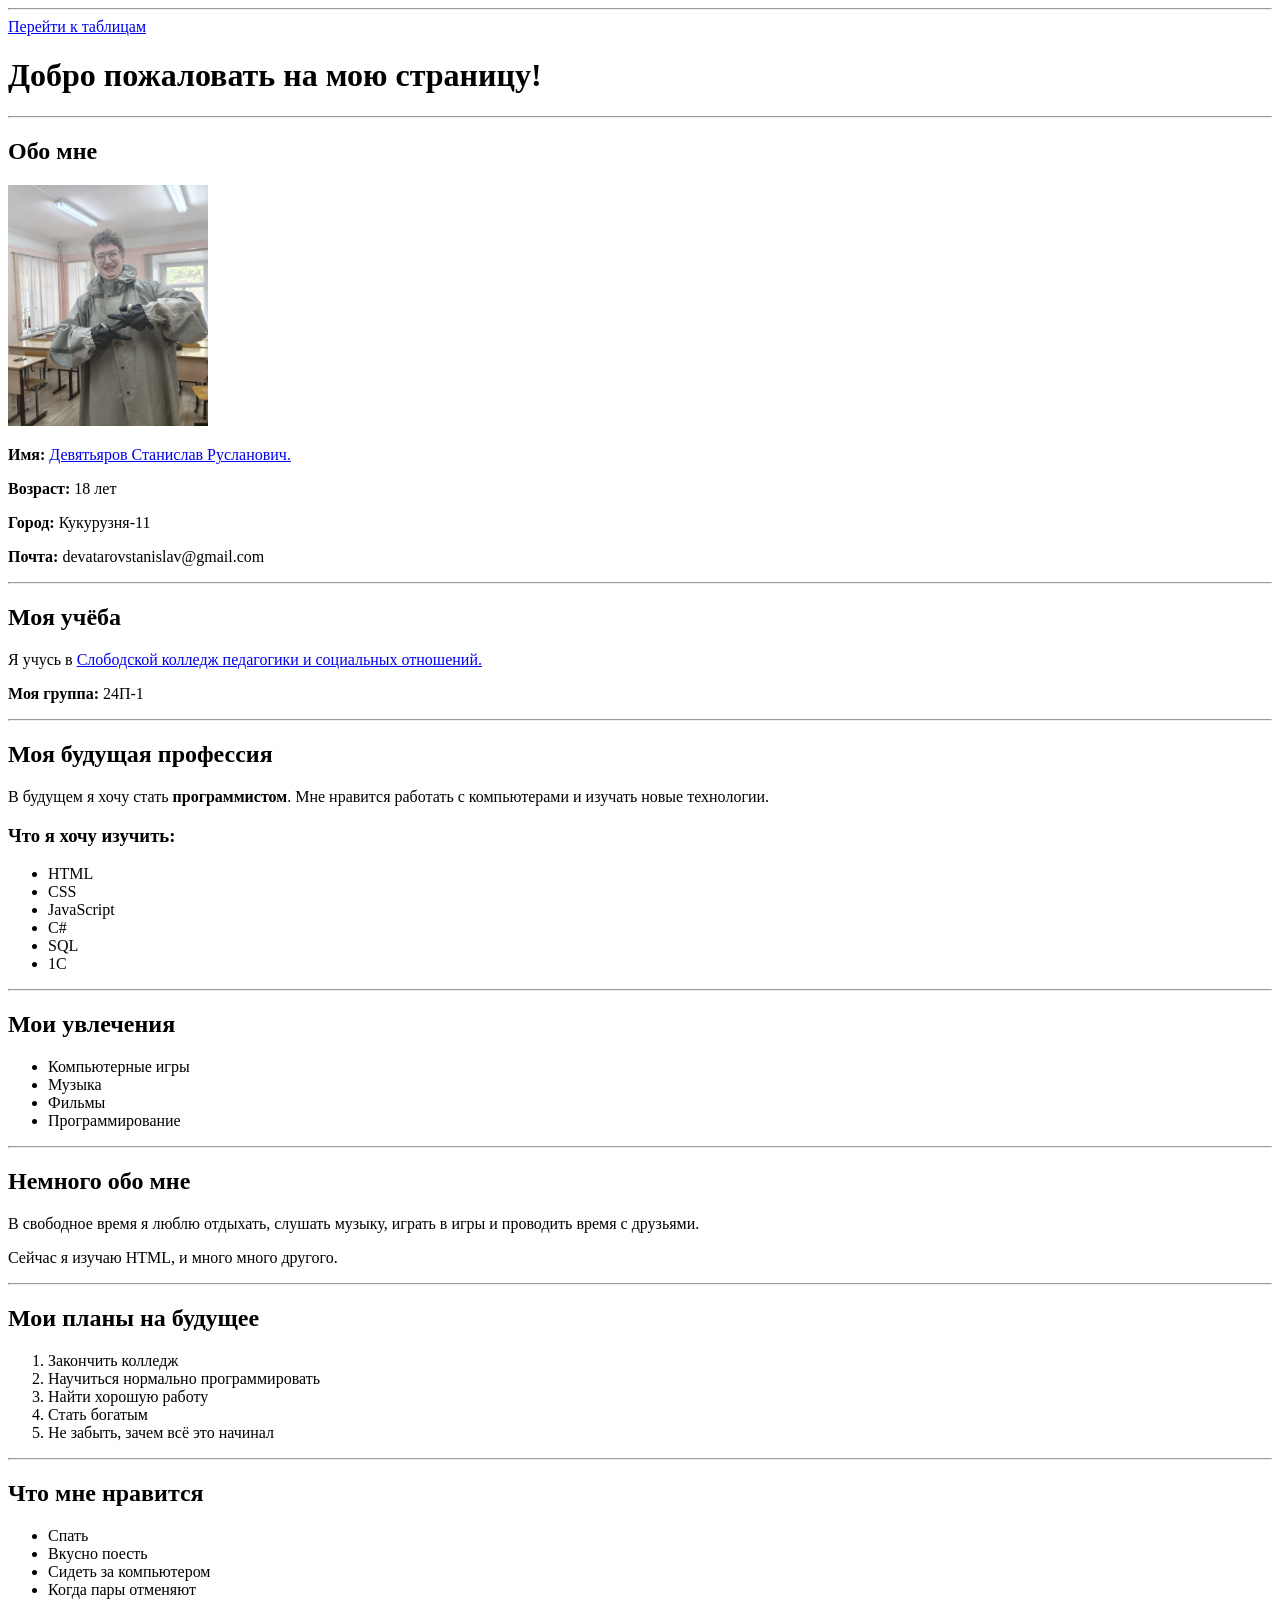
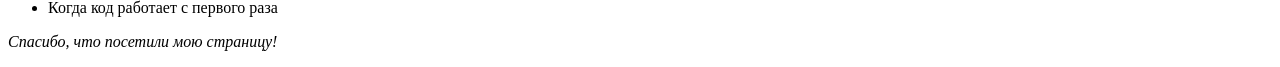
==== index.html @ f47c6400 "add_FirstFile" ====
<!DOCTYPE html>
<html>

<head>
    <title>Моя страница</title>
</head>

<hr>

<a href="Page_2.html">Перейти к таблицам</a>

<body>

<h1>Добро пожаловать на мою страницу!</h1>

<hr>

<h2>Обо мне</h2>

<img src="Ya.jpg" width="200">

<p><b>Имя:</b> <a href="https://vk.ru/kubochel">Девятьяров Станислав Русланович.</a></p>
<p><b>Возраст:</b> 18 лет</p>
<p><b>Город:</b> Кукурузня-11</p>
<p><b>Почта:</b> devatarovstanislav@gmail.com</p>

<hr>

<h2>Моя учёба</h2>

<p>Я учусь в <a href="https://slobkoll.ru/">Слободской колледж педагогики и социальных отношений.</a></p>
<p><b>Моя группа:</b> 24П-1</p>

<hr>

<h2>Моя будущая профессия</h2>

<p>
В будущем я хочу стать <b>программистом</b>.
Мне нравится работать с компьютерами и изучать новые технологии.
</p>

<h3>Что я хочу изучить:</h3>

<ul>
    <li>HTML</li>
    <li>CSS</li>
    <li>JavaScript</li>
    <li>C#</li>
	<li>SQL</li>
	<li>1C</li>
</ul>

<hr>

<h2>Мои увлечения</h2>

<ul>
    <li>Компьютерные игры</li>
    <li>Музыка</li>
    <li>Фильмы</li>
    <li>Программирование</li>
</ul>

<hr>

<h2>Немного обо мне</h2>

<p>
В свободное время я люблю отдыхать, слушать музыку,
играть в игры и проводить время с друзьями.
</p>

<p>
Сейчас я изучаю HTML, и много много другого.
</p>

<hr>

<h2>Мои планы на будущее</h2>

<ol>
    <li>Закончить колледж</li>
    <li>Научиться нормально программировать</li>
    <li>Найти хорошую работу</li>
    <li>Стать богатым</li>
    <li>Не забыть, зачем всё это начинал</li>
</ol>

<hr>

<h2>Что мне нравится</h2>

<ul>
    <li>Спать</li>
    <li>Вкусно поесть</li>
    <li>Сидеть за компьютером</li>
    <li>Когда пары отменяют</li>
    <li>Когда код работает с первого раза</li>
</ul>

<p><i>Спасибо, что посетили мою страницу!</i></p>

</body>

</html>
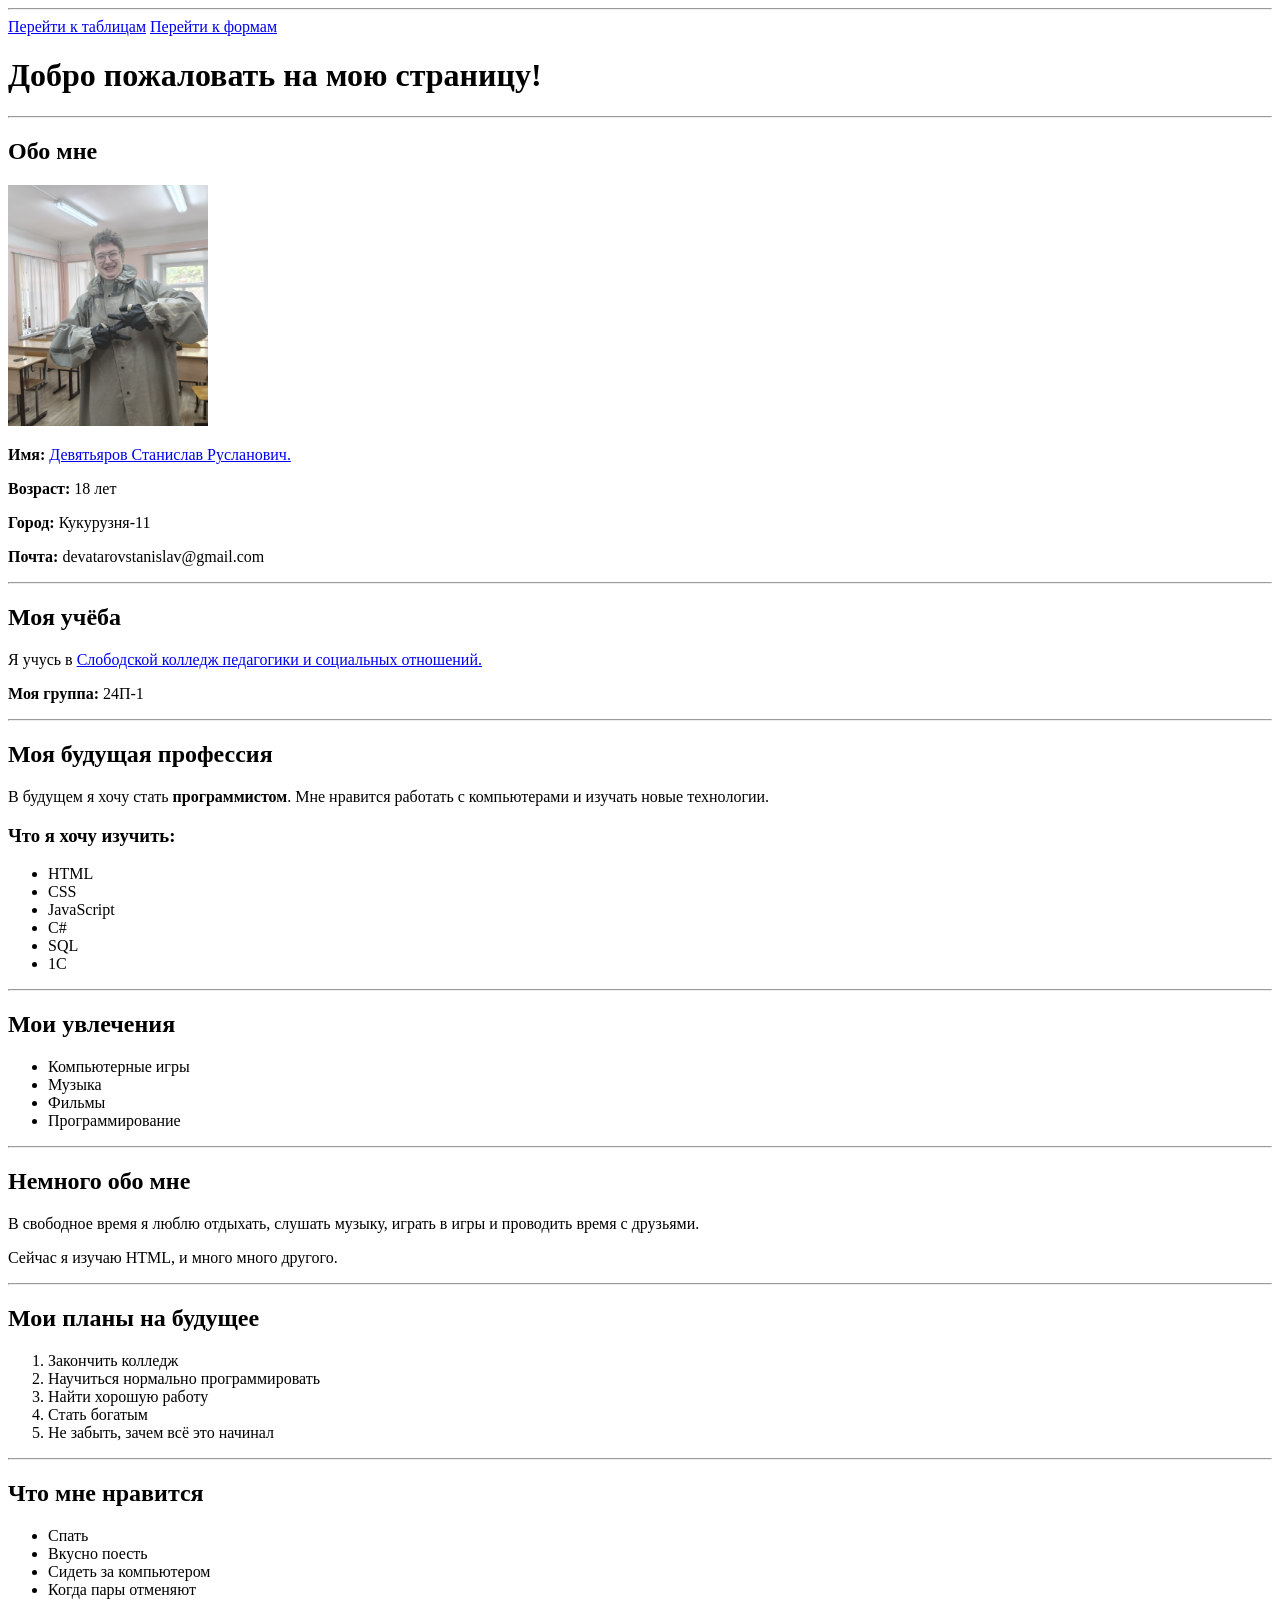
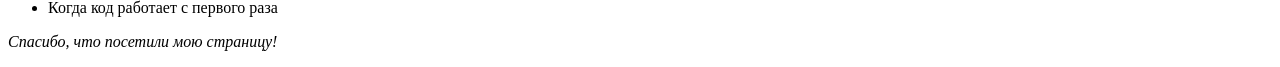
==== commit 54a993c0: "Add files via upload" ====
--- a/index.html
+++ b/index.html
@@ -8,6 +8,7 @@
 <hr>
 
 <a href="Page_2.html">Перейти к таблицам</a>
+<a href="Forms.html">Перейти к формам</a>
 
 <body>
 
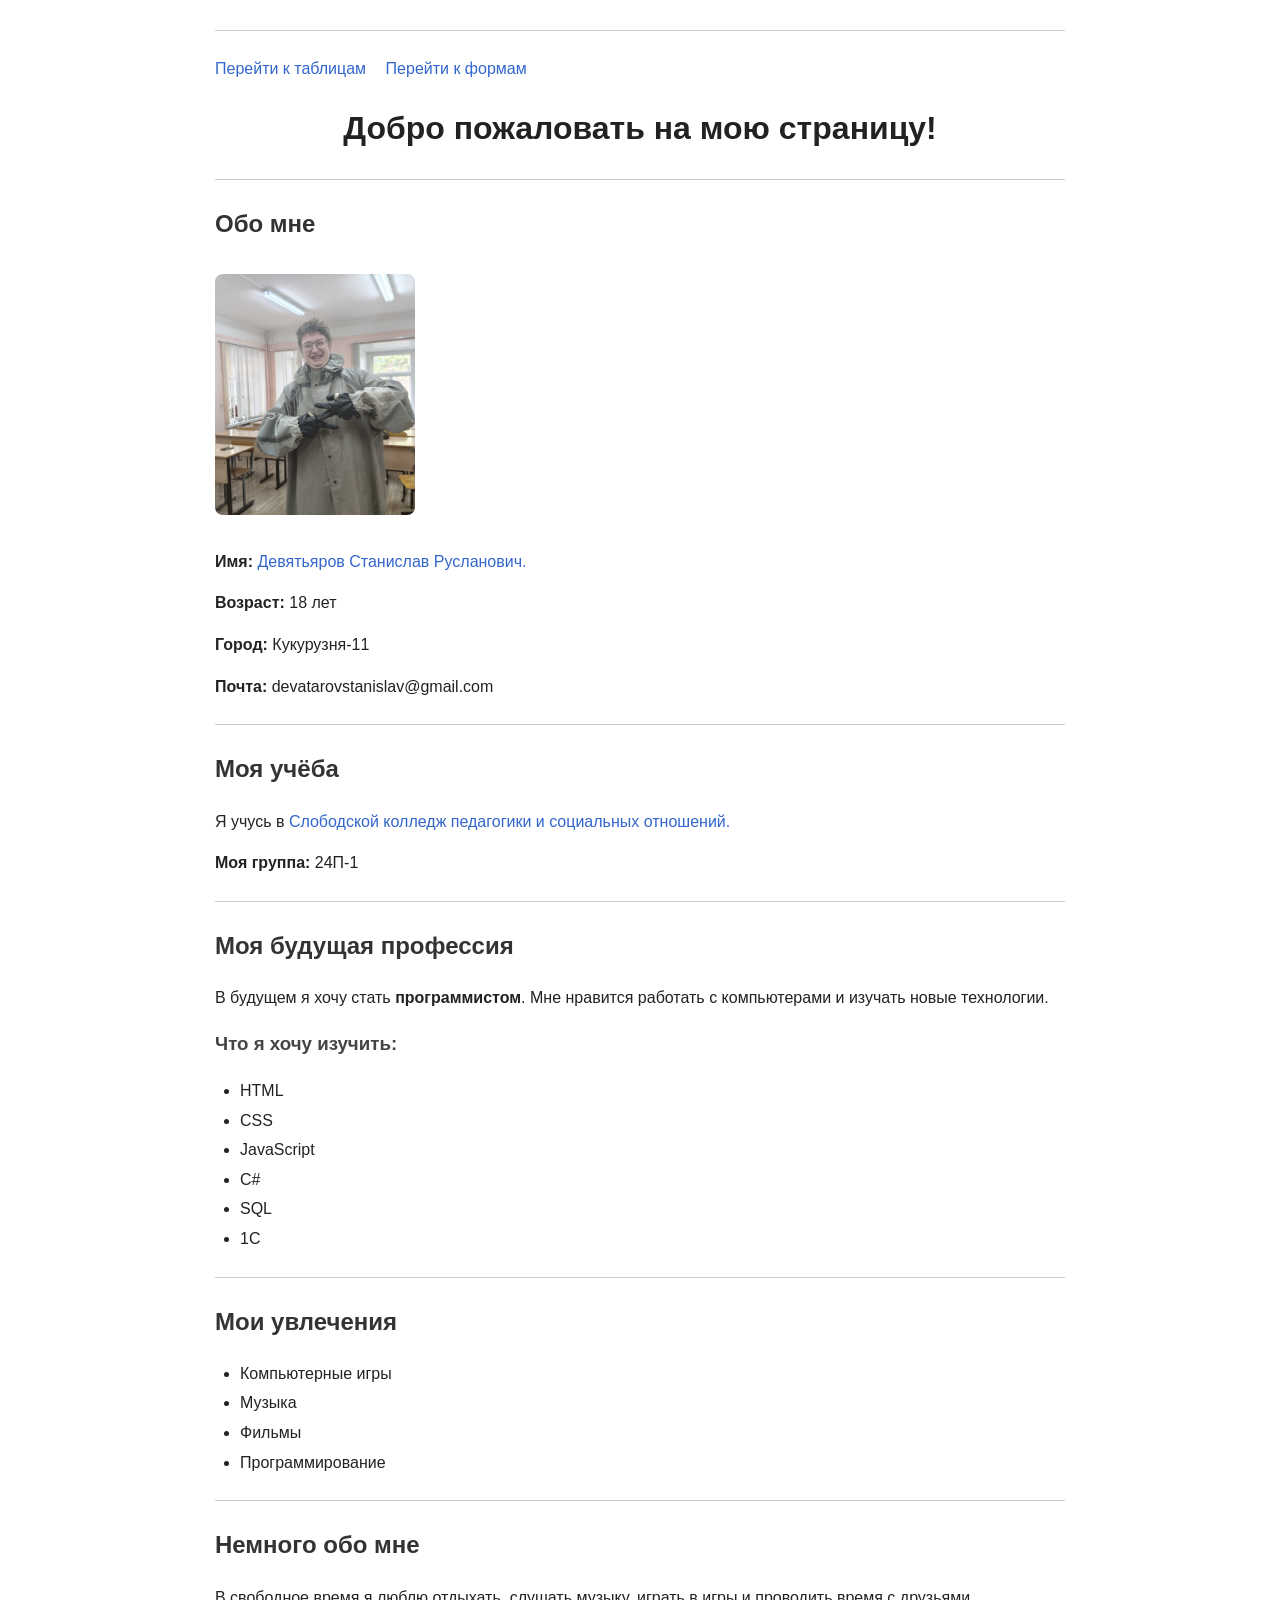
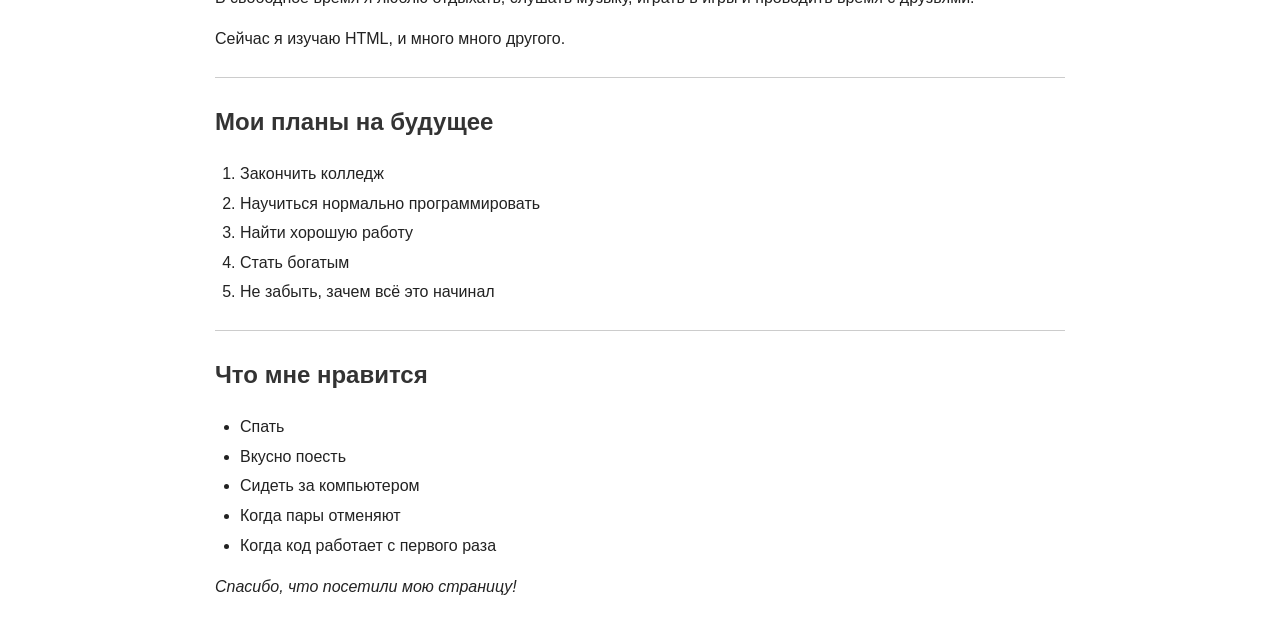
==== commit aac228dc: "update index (add style)" ====
--- a/index.html
+++ b/index.html
@@ -3,6 +3,9 @@
 
 <head>
     <title>Моя страница</title>
+
+    <link rel="stylesheet" href="style.css">
+
 </head>
 
 <hr>
--- a/style.css
+++ b/style.css
@@ -0,0 +1,51 @@
+body {
+    font-family: Arial, sans-serif;
+    max-width: 850px;
+    margin: 30px auto;
+    padding: 0 20px;
+    line-height: 1.6;
+    color: #222;
+}
+
+h1 {
+    text-align: center;
+    margin-bottom: 25px;
+}
+
+h2 {
+    margin-top: 25px;
+    color: #333;
+}
+
+h3 {
+    color: #444;
+}
+
+a {
+    color: #3366cc;
+    text-decoration: none;
+    margin-right: 15px;
+}
+
+a:hover {
+    text-decoration: underline;
+}
+
+img {
+    border-radius: 8px;
+    margin: 10px 0;
+}
+
+ul, ol {
+    padding-left: 25px;
+}
+
+li {
+    margin-bottom: 4px;
+}
+
+hr {
+    border: none;
+    border-top: 1px solid #ccc;
+    margin: 25px 0;
+}
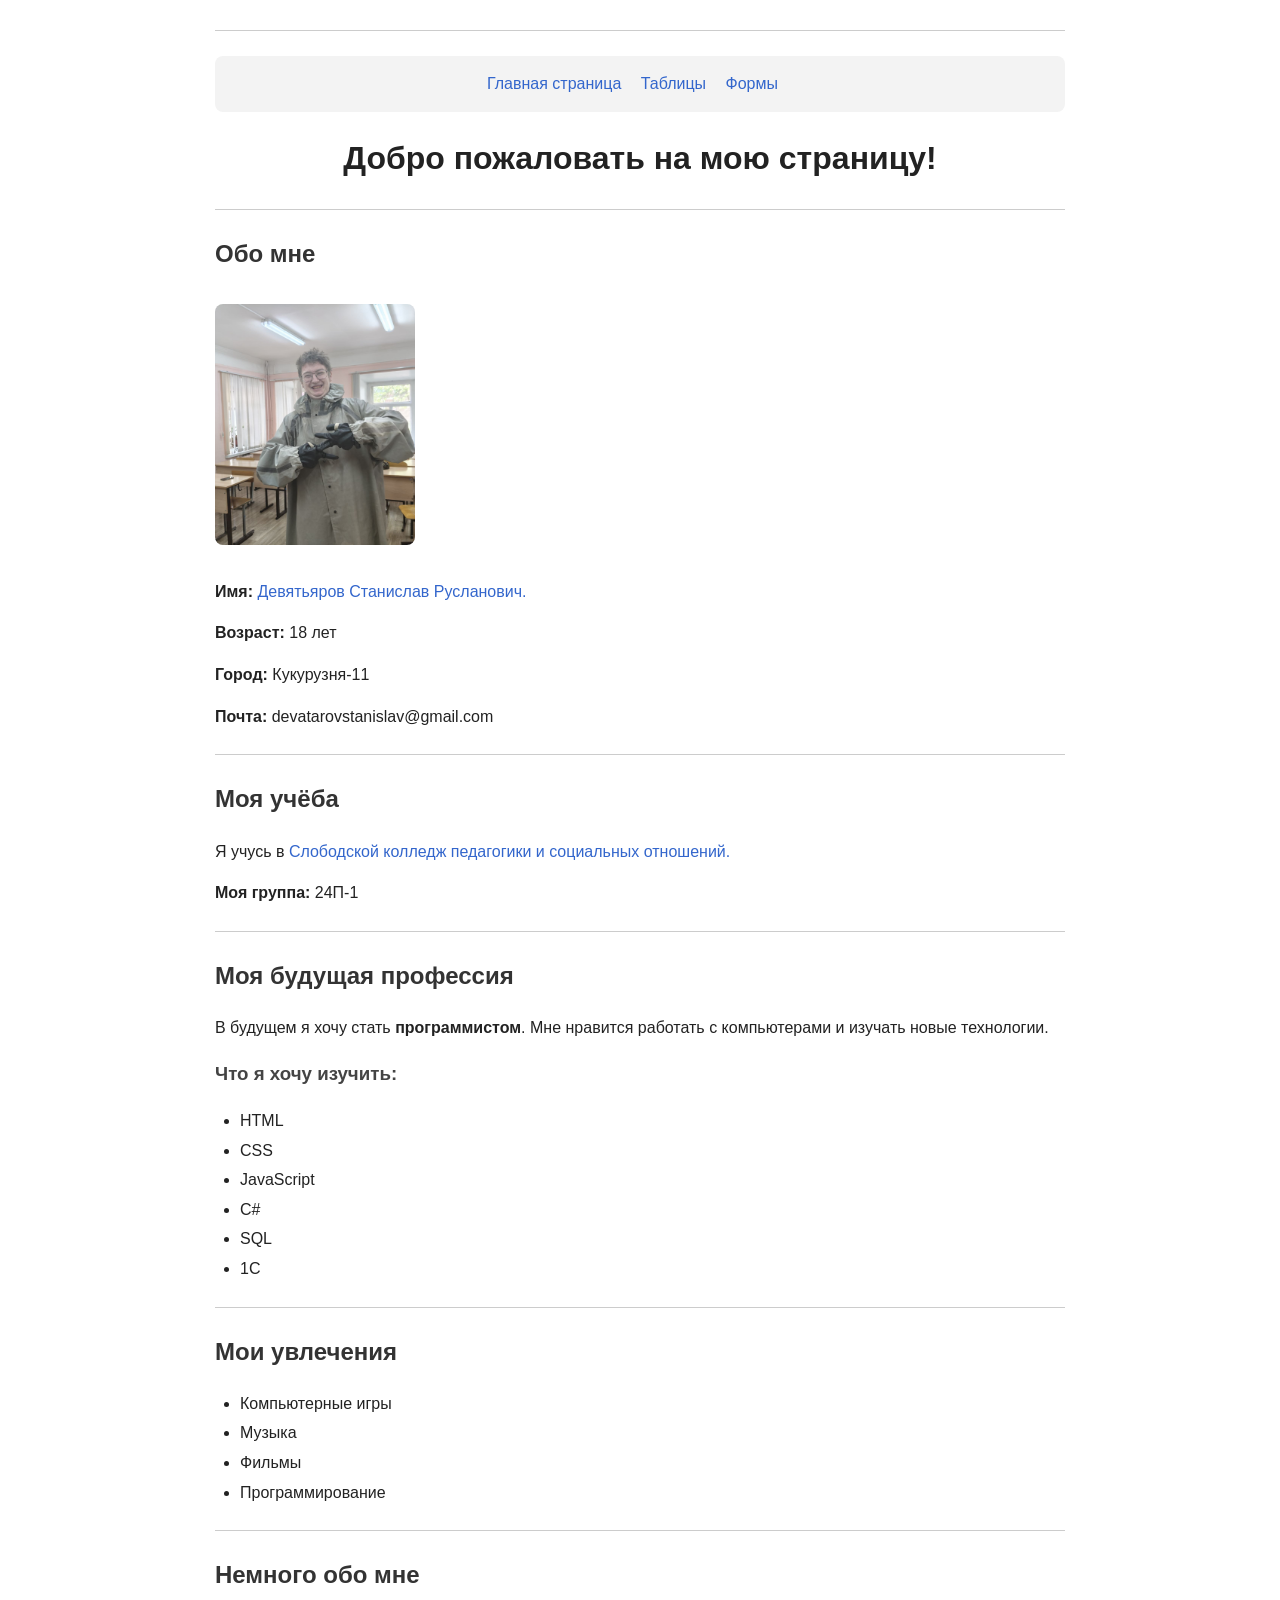
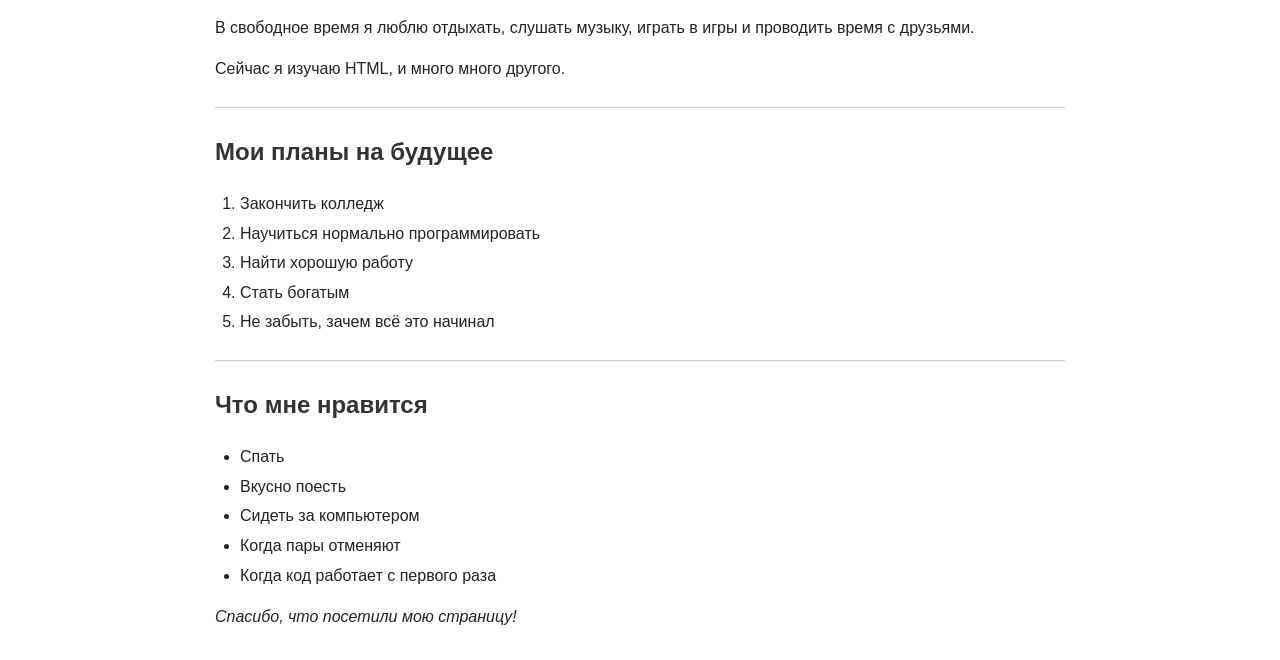
==== commit 5613ea76: "menu update" ====
--- a/index.html
+++ b/index.html
@@ -10,10 +10,9 @@
 
 <hr>
 
-<a href="Page_2.html">Перейти к таблицам</a>
-<a href="Forms.html">Перейти к формам</a>
+<body>
 
-<body>
+<nav id="main-menu"></nav>
 
 <h1>Добро пожаловать на мою страницу!</h1>
 
@@ -105,6 +104,8 @@
 
 <p><i>Спасибо, что посетили мою страницу!</i></p>
 
+<script src="menu.js"></script>
+
 </body>
 
 </html>
--- a/style.css
+++ b/style.css
@@ -49,3 +49,68 @@
     border-top: 1px solid #ccc;
     margin: 25px 0;
 }
+
+/* Таблицы */
+table {
+    border-collapse: collapse;
+    margin: 10px 0 20px;
+}
+
+td {
+    border-color: #777;
+}
+
+/* Формы */
+form {
+    margin-bottom: 20px;
+}
+
+input[type="text"],
+select,
+textarea {
+    font: inherit;
+    padding: 6px 8px;
+    border: 1px solid #bbb;
+    border-radius: 4px;
+}
+
+textarea {
+    max-width: 100%;
+}
+
+input[type="button"],
+input[type="submit"],
+input[type="reset"] {
+    padding: 7px 12px;
+    border: 1px solid #aaa;
+    border-radius: 4px;
+    background: #f3f3f3;
+    cursor: pointer;
+}
+
+input[type="button"]:hover,
+input[type="submit"]:hover,
+input[type="reset"]:hover {
+    background: #e8e8e8;
+}
+
+.questionnaire-row {
+    display: flex;
+    gap: 40px;
+    align-items: flex-start;
+    flex-wrap: wrap;
+}
+
+#result {
+    min-width: 260px;
+    padding-left: 20px;
+    border-left: 2px solid #ddd;
+}
+
+#main-menu {
+    background-color: #f3f3f3; /* Светло-серый фон, как у кнопок в формах */
+    padding: 15px;
+    border-radius: 8px; /* Закругленные углы, как у твоих картинок */
+    text-align: center;
+    margin-bottom: 20px;
+}
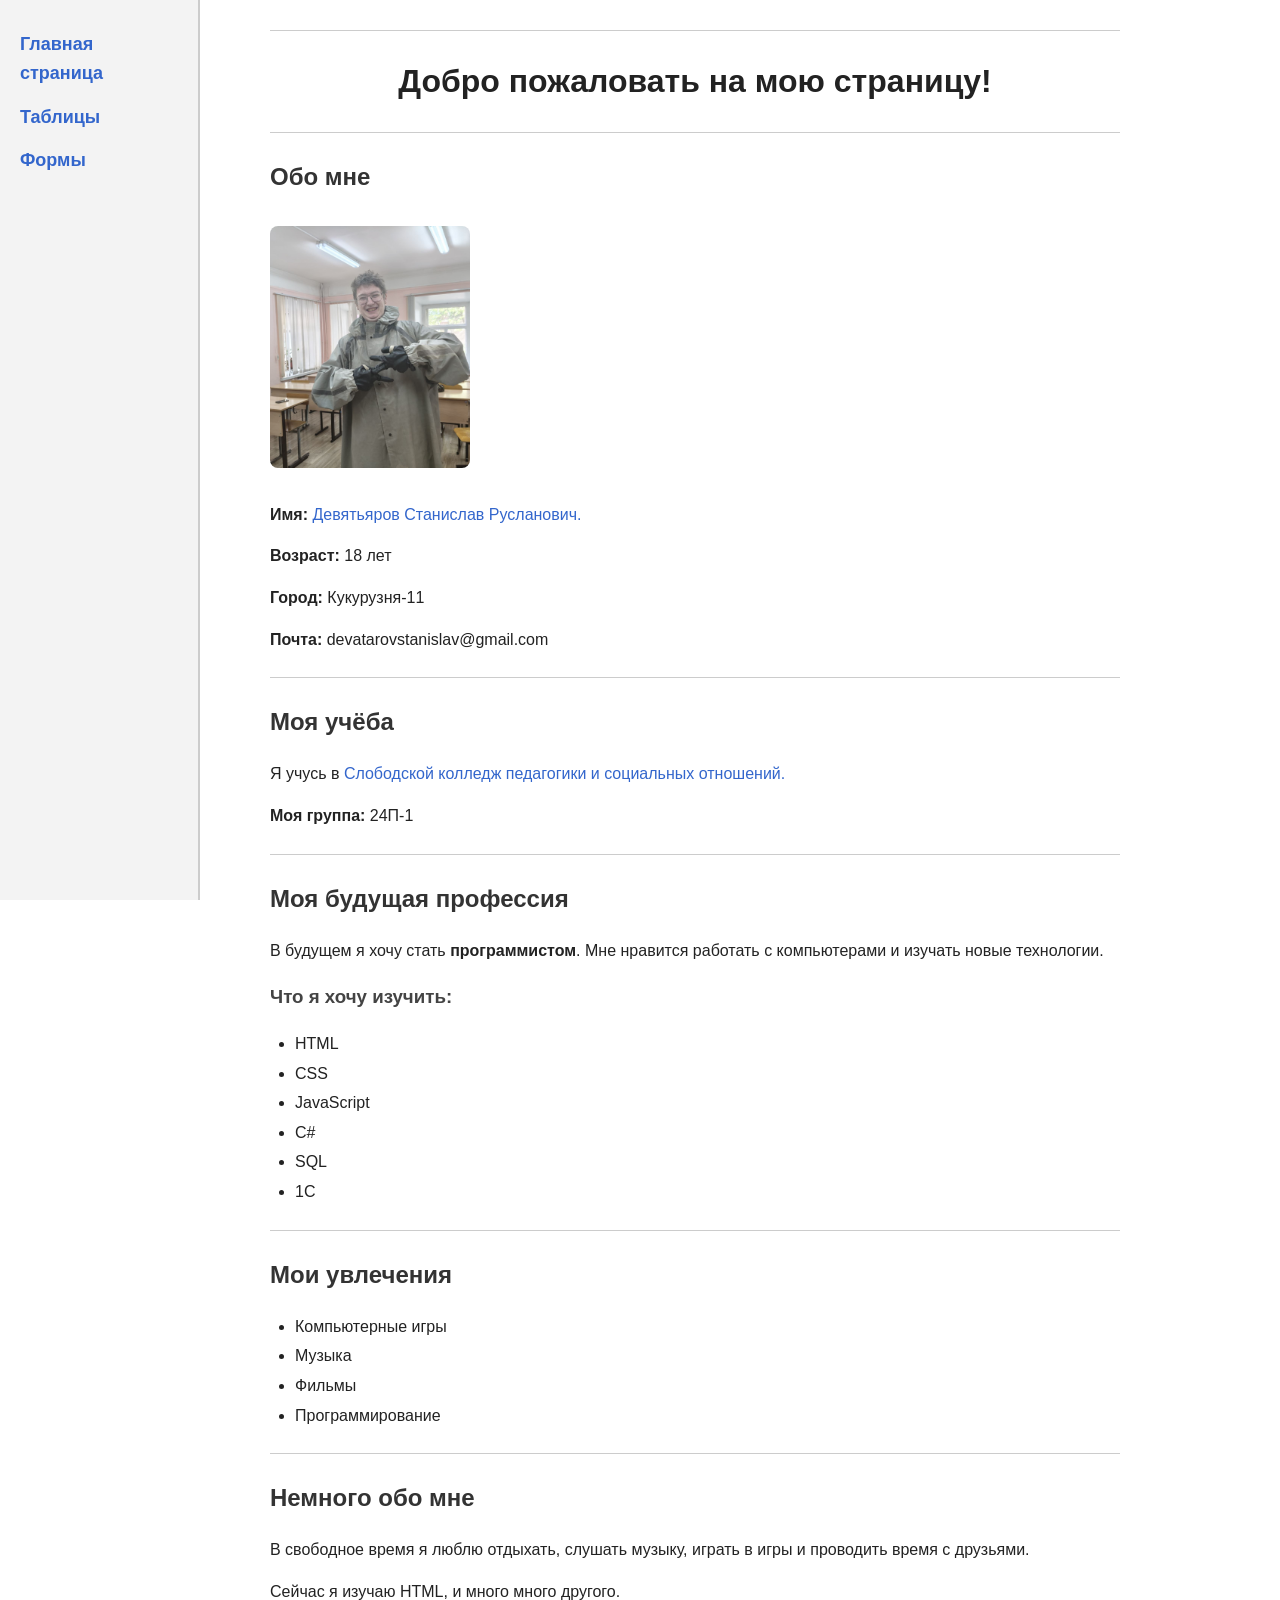
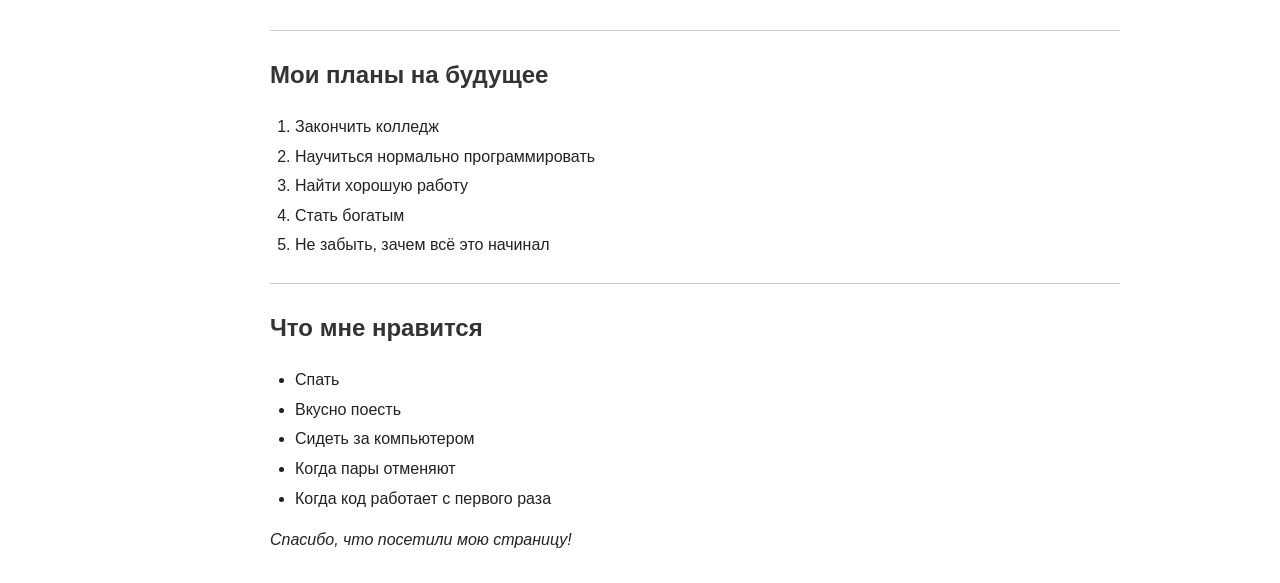
==== commit 24ffd32c: "Left menu update" ====
--- a/index.html
+++ b/index.html
@@ -13,6 +13,7 @@
 <body>
 
 <nav id="main-menu"></nav>
+<script src="menu.js"></script>
 
 <h1>Добро пожаловать на мою страницу!</h1>
 
@@ -104,7 +105,7 @@
 
 <p><i>Спасибо, что посетили мою страницу!</i></p>
 
-<script src="menu.js"></script>
+
 
 </body>
 
--- a/style.css
+++ b/style.css
@@ -1,7 +1,7 @@
 body {
     font-family: Arial, sans-serif;
     max-width: 850px;
-    margin: 30px auto;
+    margin: 30px auto 30px 250px; 
     padding: 0 20px;
     line-height: 1.6;
     color: #222;
@@ -108,9 +108,20 @@
 }
 
 #main-menu {
-    background-color: #f3f3f3; /* Светло-серый фон, как у кнопок в формах */
-    padding: 15px;
-    border-radius: 8px; /* Закругленные углы, как у твоих картинок */
-    text-align: center;
-    margin-bottom: 20px;
+    position: fixed;
+    top: 0;
+    left: 0;
+    width: 200px;
+    height: 100%;
+    background-color: #f3f3f3;
+    padding: 30px 20px;
+    box-sizing: border-box;
+    border-right: 2px solid #ccc;
+}
+
+#main-menu a {
+    display: block;
+    margin-bottom: 15px;
+    font-size: 18px;
+    font-weight: bold;
 }
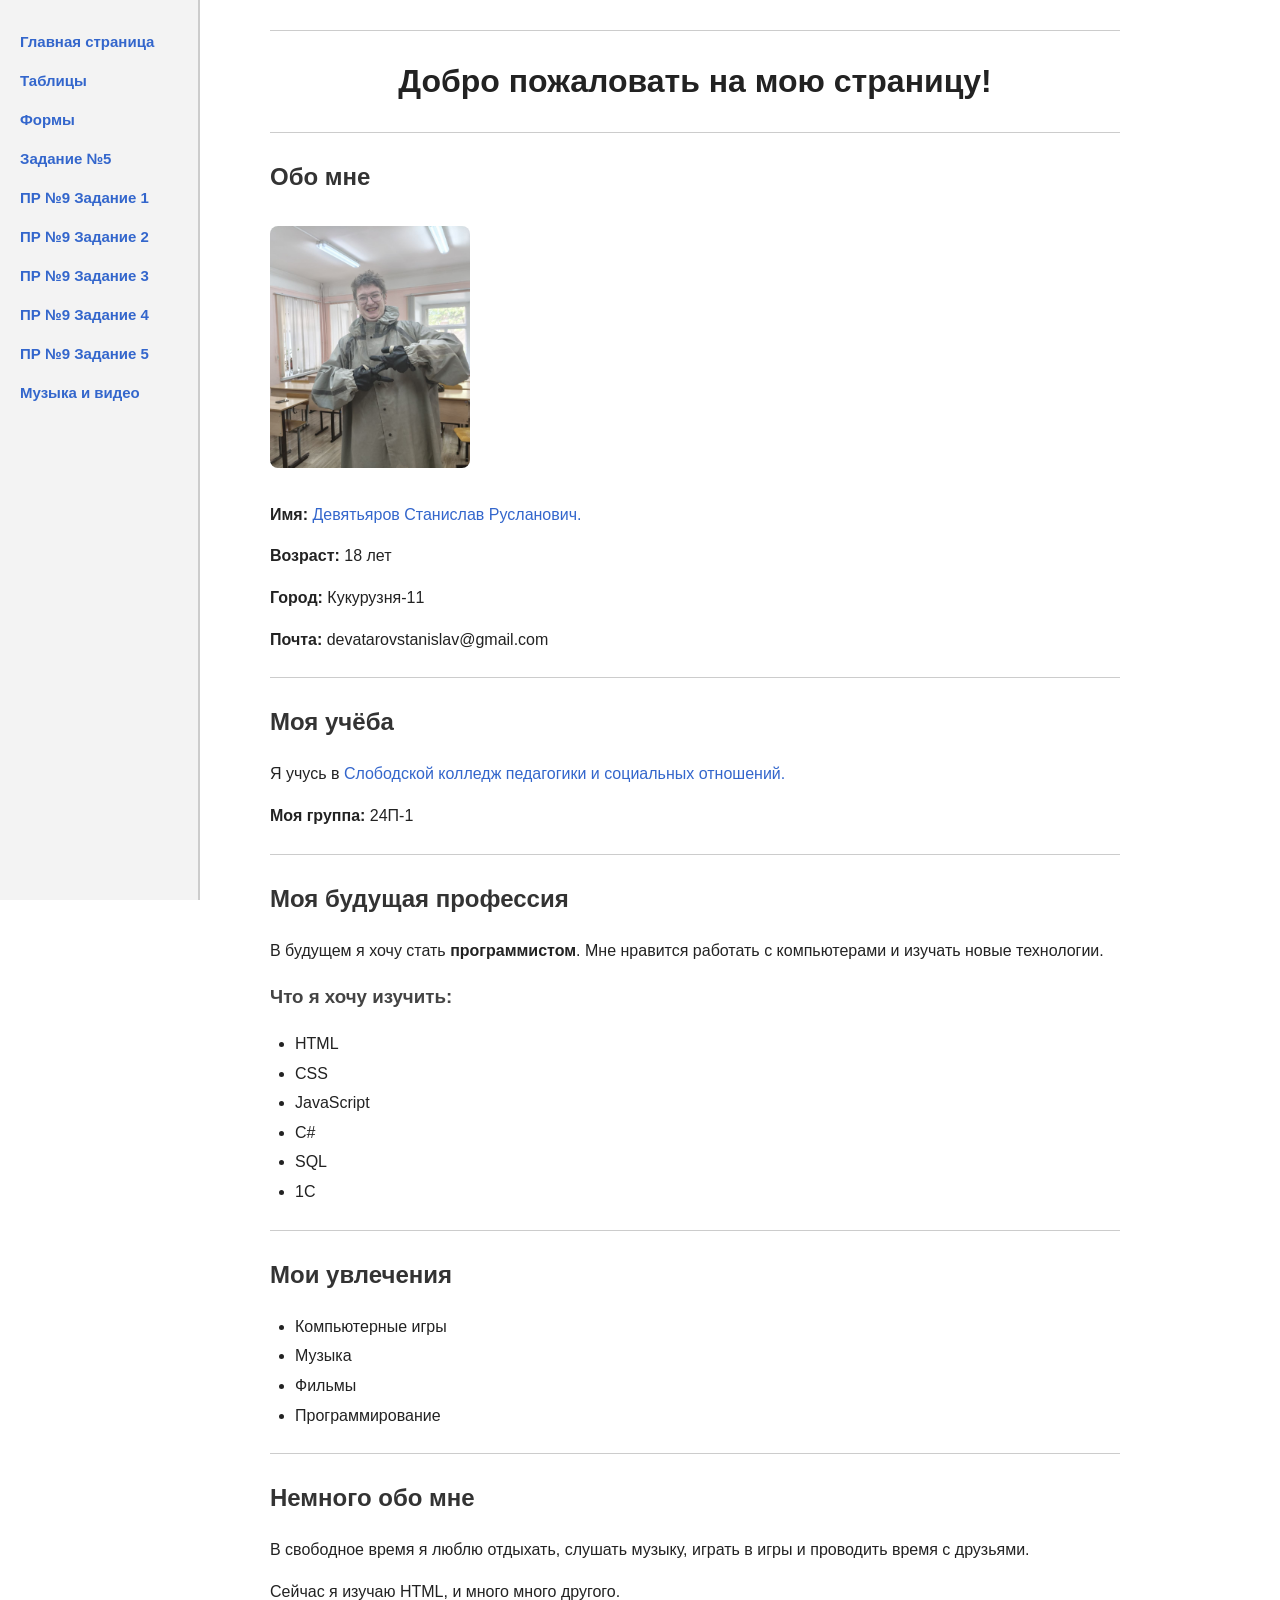
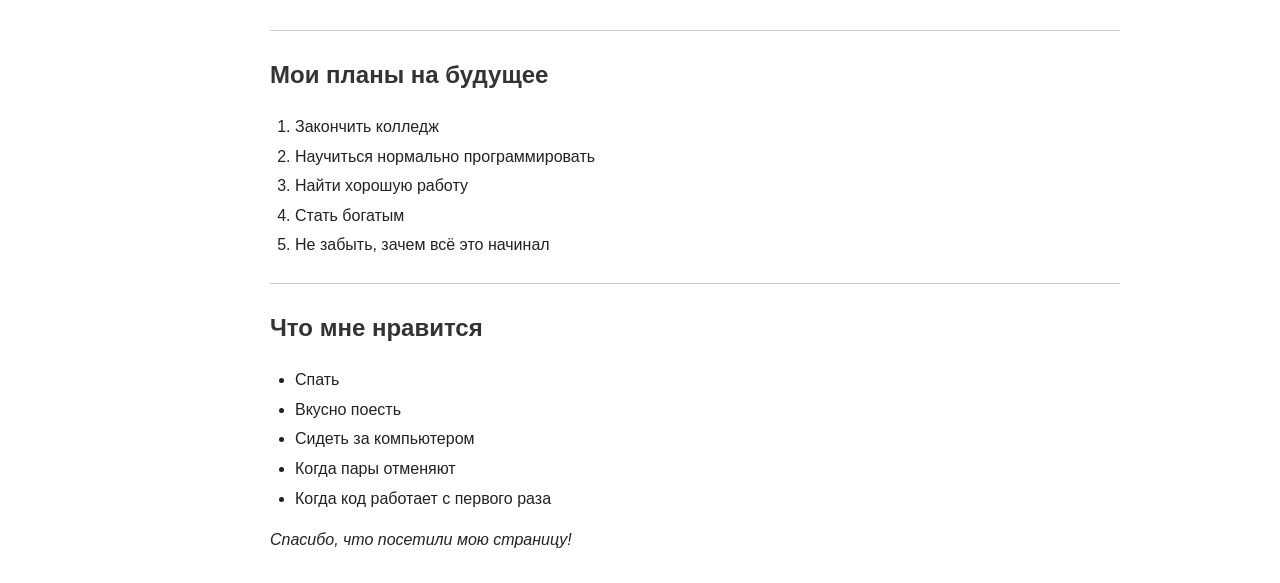
==== commit 36d69695: "Update song and tiki toki" ====
--- a/index.html
+++ b/index.html
@@ -106,7 +106,6 @@
 <p><i>Спасибо, что посетили мою страницу!</i></p>
 
 
-
 </body>
 
 </html>
--- a/style.css
+++ b/style.css
@@ -122,6 +122,6 @@
 #main-menu a {
     display: block;
     margin-bottom: 15px;
-    font-size: 18px;
+    font-size: 15px;
     font-weight: bold;
 }
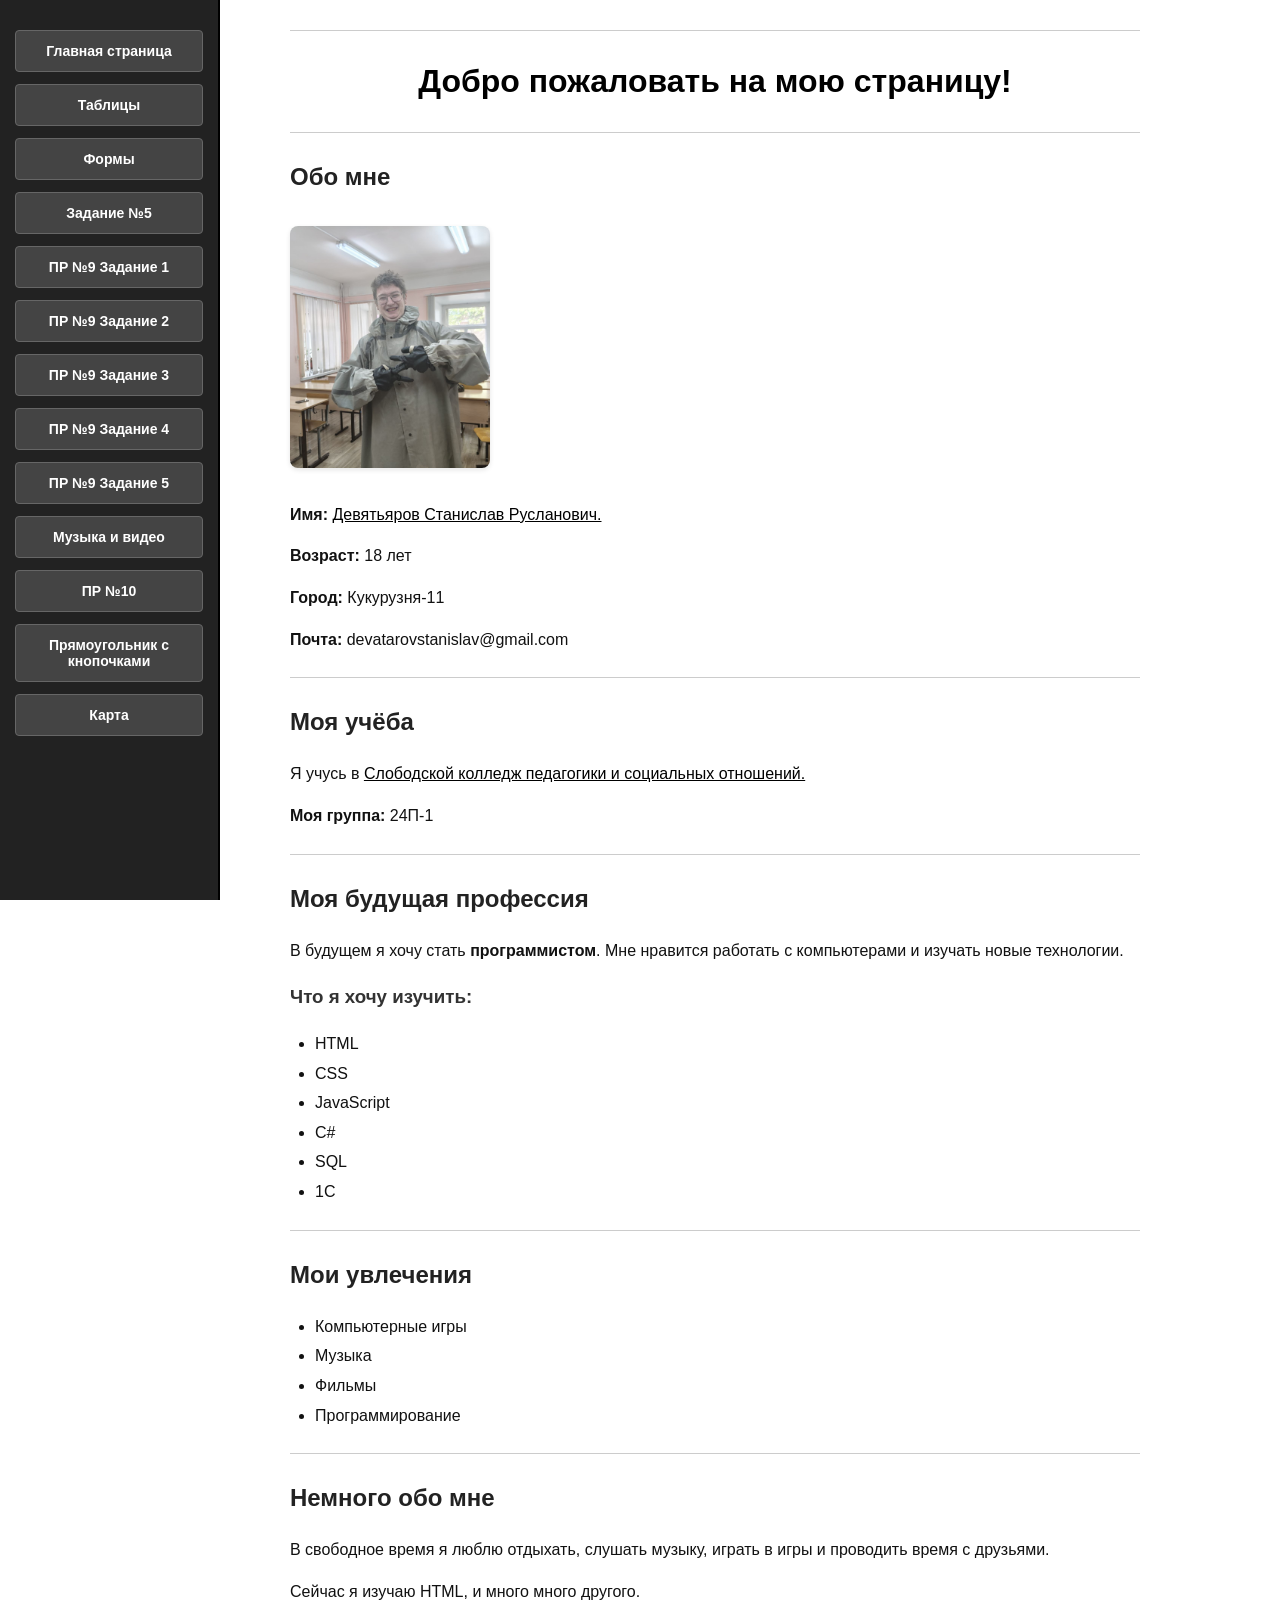
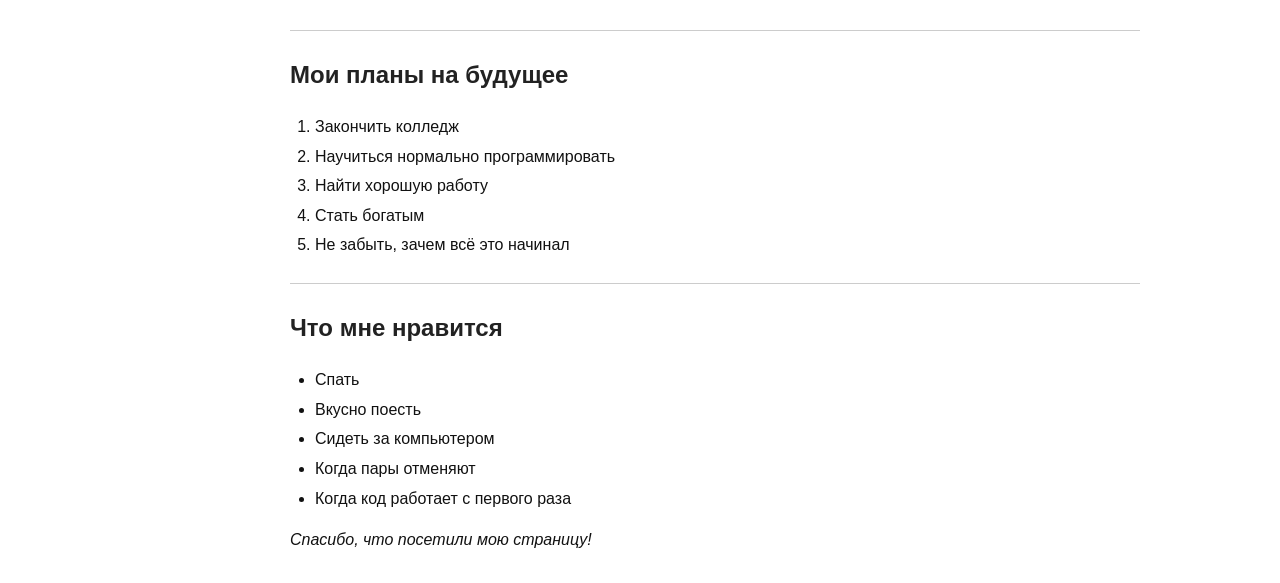
==== commit 12f2d86d: "update 26.10" ====
--- a/index.html
+++ b/index.html
@@ -21,7 +21,7 @@
 
 <h2>Обо мне</h2>
 
-<img src="Ya.jpg" width="200">
+<img src="Media\Ya.jpg" width="200">
 
 <p><b>Имя:</b> <a href="https://vk.ru/kubochel">Девятьяров Станислав Русланович.</a></p>
 <p><b>Возраст:</b> 18 лет</p>
--- a/style.css
+++ b/style.css
@@ -1,39 +1,42 @@
 body {
     font-family: Arial, sans-serif;
     max-width: 850px;
-    margin: 30px auto 30px 250px; 
+    margin: 30px auto 30px 270px; 
     padding: 0 20px;
     line-height: 1.6;
-    color: #222;
+    color: #111; 
+    background-color: #ffffff; 
 }
 
 h1 {
     text-align: center;
     margin-bottom: 25px;
+    color: #000;
 }
 
 h2 {
     margin-top: 25px;
+    color: #222;
+}
+
+h3 {
     color: #333;
 }
 
-h3 {
-    color: #444;
-}
-
 a {
-    color: #3366cc;
-    text-decoration: none;
+    color: #000;
+    text-decoration: underline;
     margin-right: 15px;
 }
 
 a:hover {
-    text-decoration: underline;
+    color: #666;
 }
 
 img {
     border-radius: 8px;
     margin: 10px 0;
+    box-shadow: 0 2px 5px rgba(0,0,0,0.1); 
 }
 
 ul, ol {
@@ -50,17 +53,21 @@
     margin: 25px 0;
 }
 
-/* Таблицы */
 table {
     border-collapse: collapse;
     margin: 10px 0 20px;
+    width: 100%;
 }
 
-td {
-    border-color: #777;
+td, th {
+    border: 1px solid #777;
+    padding: 8px;
 }
 
-/* Формы */
+th {
+    background-color: #eee;
+}
+
 form {
     margin-bottom: 20px;
 }
@@ -70,8 +77,9 @@
 textarea {
     font: inherit;
     padding: 6px 8px;
-    border: 1px solid #bbb;
+    border: 1px solid #999;
     border-radius: 4px;
+    background-color: #fff;
 }
 
 textarea {
@@ -82,16 +90,18 @@
 input[type="submit"],
 input[type="reset"] {
     padding: 7px 12px;
-    border: 1px solid #aaa;
+    border: 1px solid #555;
     border-radius: 4px;
-    background: #f3f3f3;
+    background: #e0e0e0;
+    color: #000;
     cursor: pointer;
+    transition: background 0.2s;
 }
 
 input[type="button"]:hover,
 input[type="submit"]:hover,
 input[type="reset"]:hover {
-    background: #e8e8e8;
+    background: #ccc;
 }
 
 .questionnaire-row {
@@ -111,17 +121,41 @@
     position: fixed;
     top: 0;
     left: 0;
-    width: 200px;
+    width: 220px;
     height: 100%;
-    background-color: #f3f3f3;
-    padding: 30px 20px;
+    background-color: #222; 
+    border-right: 2px solid #000;
+    display: flex;
+    flex-direction: column; 
+    gap: 12px; 
+    padding: 30px 15px;
     box-sizing: border-box;
-    border-right: 2px solid #ccc;
+    overflow-y: auto; 
 }
 
-#main-menu a {
-    display: block;
-    margin-bottom: 15px;
-    font-size: 15px;
+#main-menu button {
+    width: 100%; 
+    background-color: #444; 
+    color: #fff; 
+    border: 1px solid #666; 
+    padding: 12px 10px;
+    font-family: Arial, sans-serif;
+    font-size: 14px;
     font-weight: bold;
+    cursor: pointer;
+    border-radius: 4px;
+    transition: all 0.3s ease;
+    text-align: center; 
+}
+
+#main-menu button:hover {
+    background-color: #fff;
+    color: #000;
+    border-color: #000;
+    box-shadow: 0 0 8px rgba(255, 255, 255, 0.5);
+}
+
+#main-menu button:active {
+    transform: scale(0.97);
+    box-shadow: none;
 }
